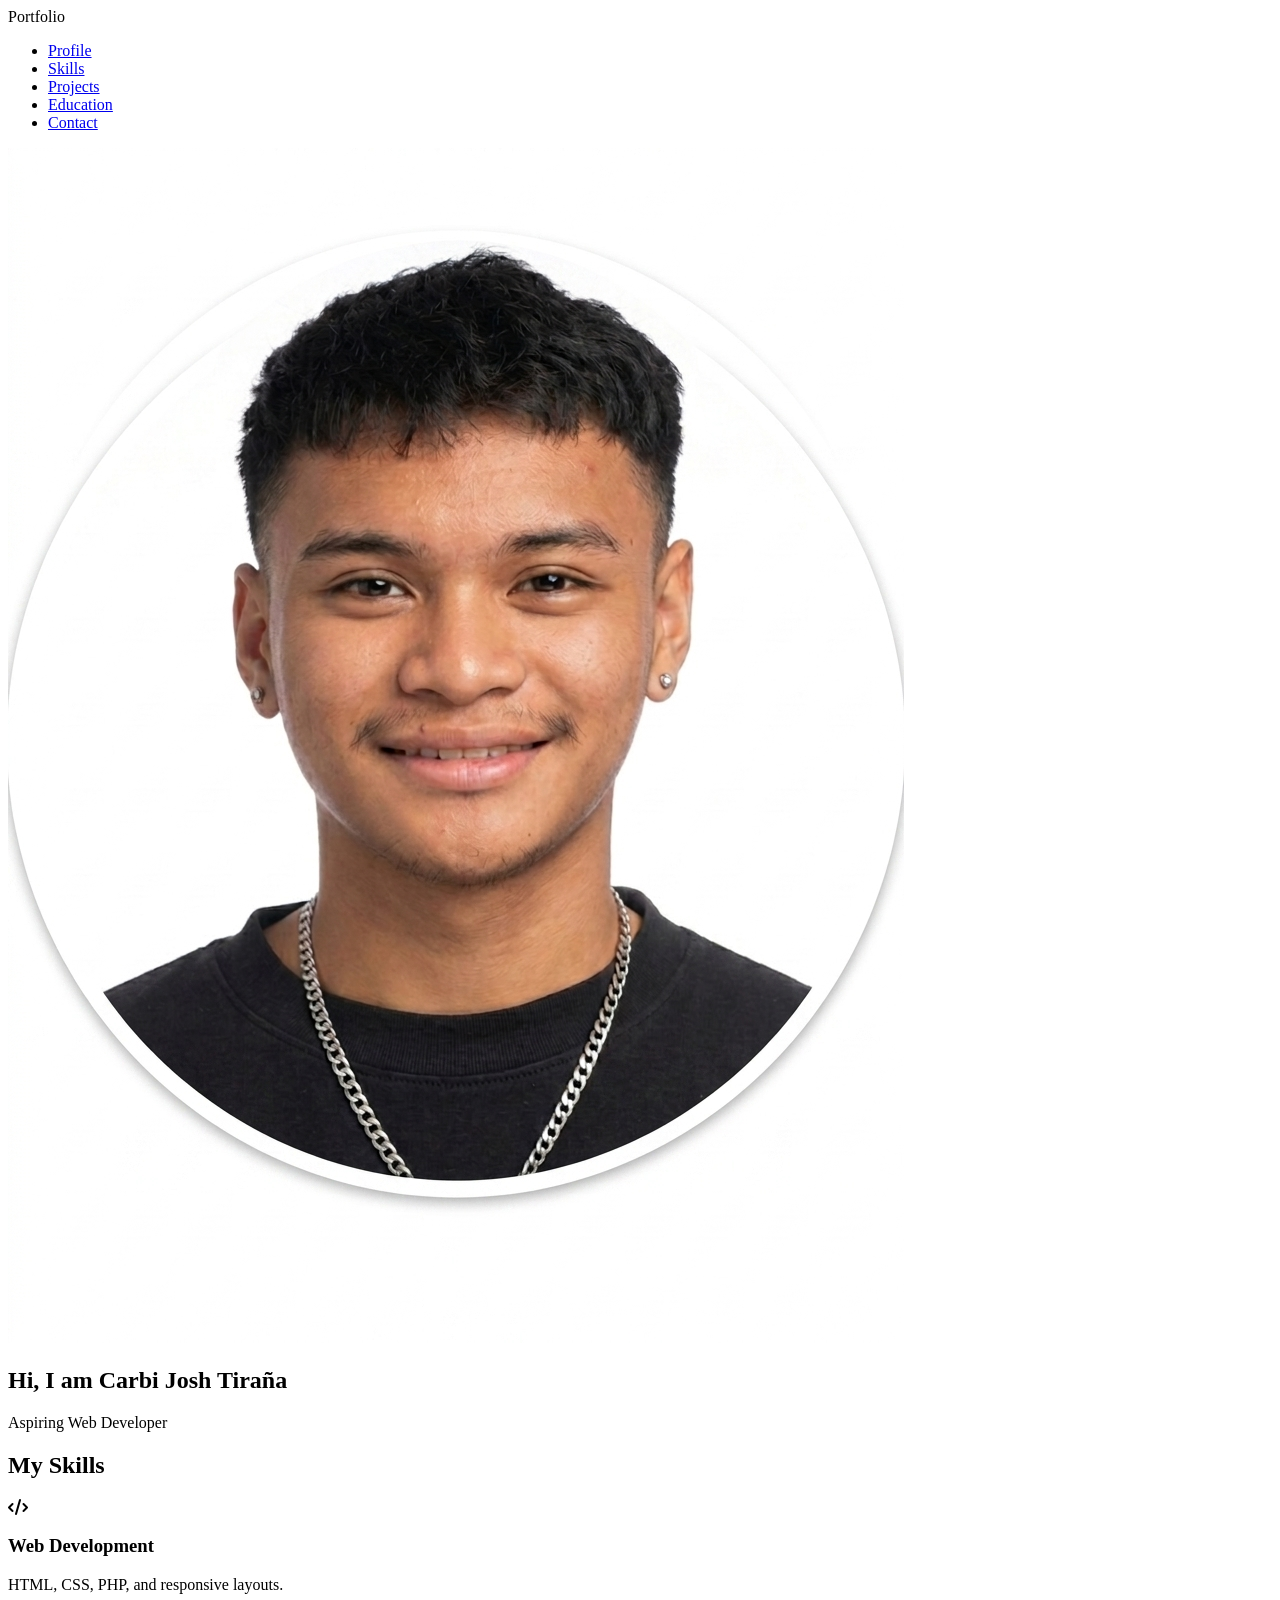
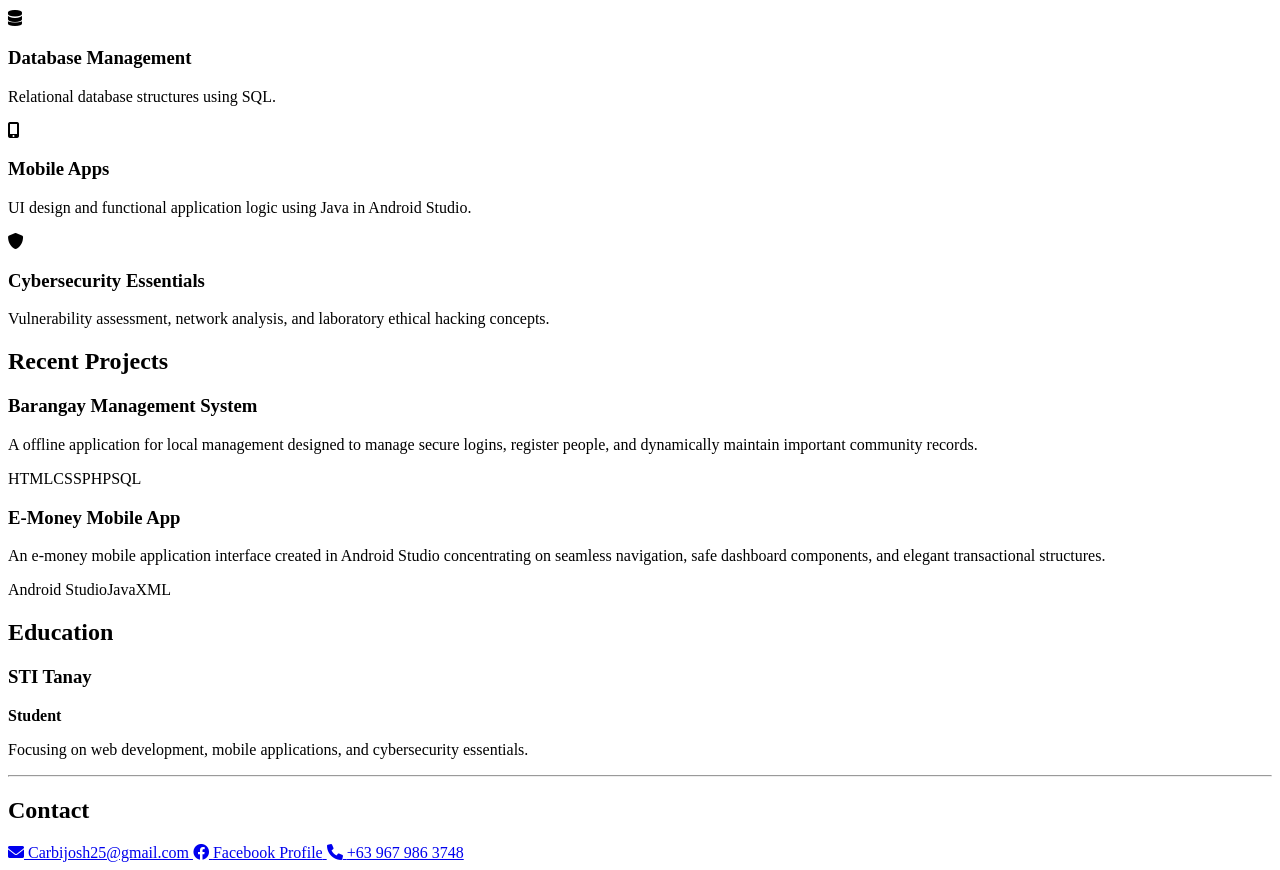
==== index.html @ a32e381d "Initial commit" ====
<!DOCTYPE html>
<html lang="en">
<head>
    <head>
    <link rel="stylesheet" href="https://cdnjs.cloudflare.com/ajax/libs/font-awesome/6.0.0/css/all.min.css">
    </head>
    <meta charset="UTF-8">
    <meta name="viewport" content="width=device-width, initial-scale=1.0">
    <title>My Portfolio</title>
    <link rel="stylesheet" href="style.css">
</head>
<body>

    <nav>
        <div class="logo">Portfolio</div>
        <ul>
            <li><a href="#profile" class="active">Profile</a></li>
            <li><a href="#skills">Skills</a></li>
            <li><a href="#projects">Projects</a></li>
            <li><a href="#education">Education</a></li>
            <li><a href="#contact">Contact</a></li>
        </ul>
    </nav>

    <section id="profile">
        <div class="profile-container">
            <img src="carbi.png" alt="Carbi Josh Tiraña" class="profile-pic">
            <div class="profile-text">
                <h1>Hi, I am Carbi Josh Tiraña</h1>
                <p>Aspiring Web Developer</p>
            </div>
        </div>
    </section>
<section id="skills">
    <h2>My Skills</h2>
    <div class="skills-container">
        <div class="skill-card">
            <i class="fas fa-code"></i>
            <h3>Web Development</h3>
            <p>HTML, CSS, PHP, and responsive layouts.</p>
        </div>
        
        <div class="skill-card">
            <i class="fas fa-database"></i>
            <h3>Database Management</h3>
            <p>Relational database structures using SQL.</p>
        </div>
        
        <div class="skill-card">
            <i class="fas fa-mobile-alt"></i>
            <h3>Mobile Apps</h3>
            <p>UI design and functional application logic using Java in Android Studio.</p>
        </div>
        
        <div class="skill-card">
            <i class="fas fa-shield-alt"></i>
            <h3>Cybersecurity Essentials</h3>
            <p>Vulnerability assessment, network analysis, and laboratory ethical hacking concepts.</p>
        </div>
    </div>
</section>
    
<section id="projects">
    <h2>Recent Projects</h2>
    <div class="project-container">
        <div class="card">
            <h3>Barangay Management System</h3>
            <p>A offline  application for local management designed to manage secure logins, register people, and dynamically maintain important community records.</p>
            <div class="tags">
                <span>HTML</span><span>CSS</span><span>PHP</span><span>SQL</span>
            </div>
        </div>
        <div class="card">
            <h3>E-Money Mobile App</h3>
            <p>An e-money mobile application interface created in Android Studio concentrating on seamless navigation, safe dashboard components, and elegant transactional structures.</p>
            <div class="tags">
                <span>Android Studio</span><span>Java</span><span>XML</span>
            </div>
        </div>
    </div>
</section>
</section>

   <section id="education">
    <h2>Education</h2>
    <div class="card">
        <h3>STI Tanay</h3> <p><strong>Student</strong></p>
         <p>Focusing on web development, mobile applications, and cybersecurity essentials.</p>
    </div>
</section>

<hr class="section-divider">

<section id="contact">
    <h2>Contact</h2>
    <div class="contact-container">
        <a href="mailto:Carbijosh25@gmail.com" class="contact-card">
            <i class="fas fa-envelope"></i>
            <span>Carbijosh25@gmail.com</span>
        </a>
        
        <a href="https://www.facebook.com/share/1EadQpsjYj/" target="_blank" class="contact-card">
            <i class="fab fa-facebook"></i>
            <span>Facebook Profile</span>
        </a>
        
        <a href="tel:+639679863748" class="contact-card">
            <i class="fas fa-phone"></i>
            <span>+63 967 986 3748</span>
        </a>
    </div>
</section>
</body>
</html>
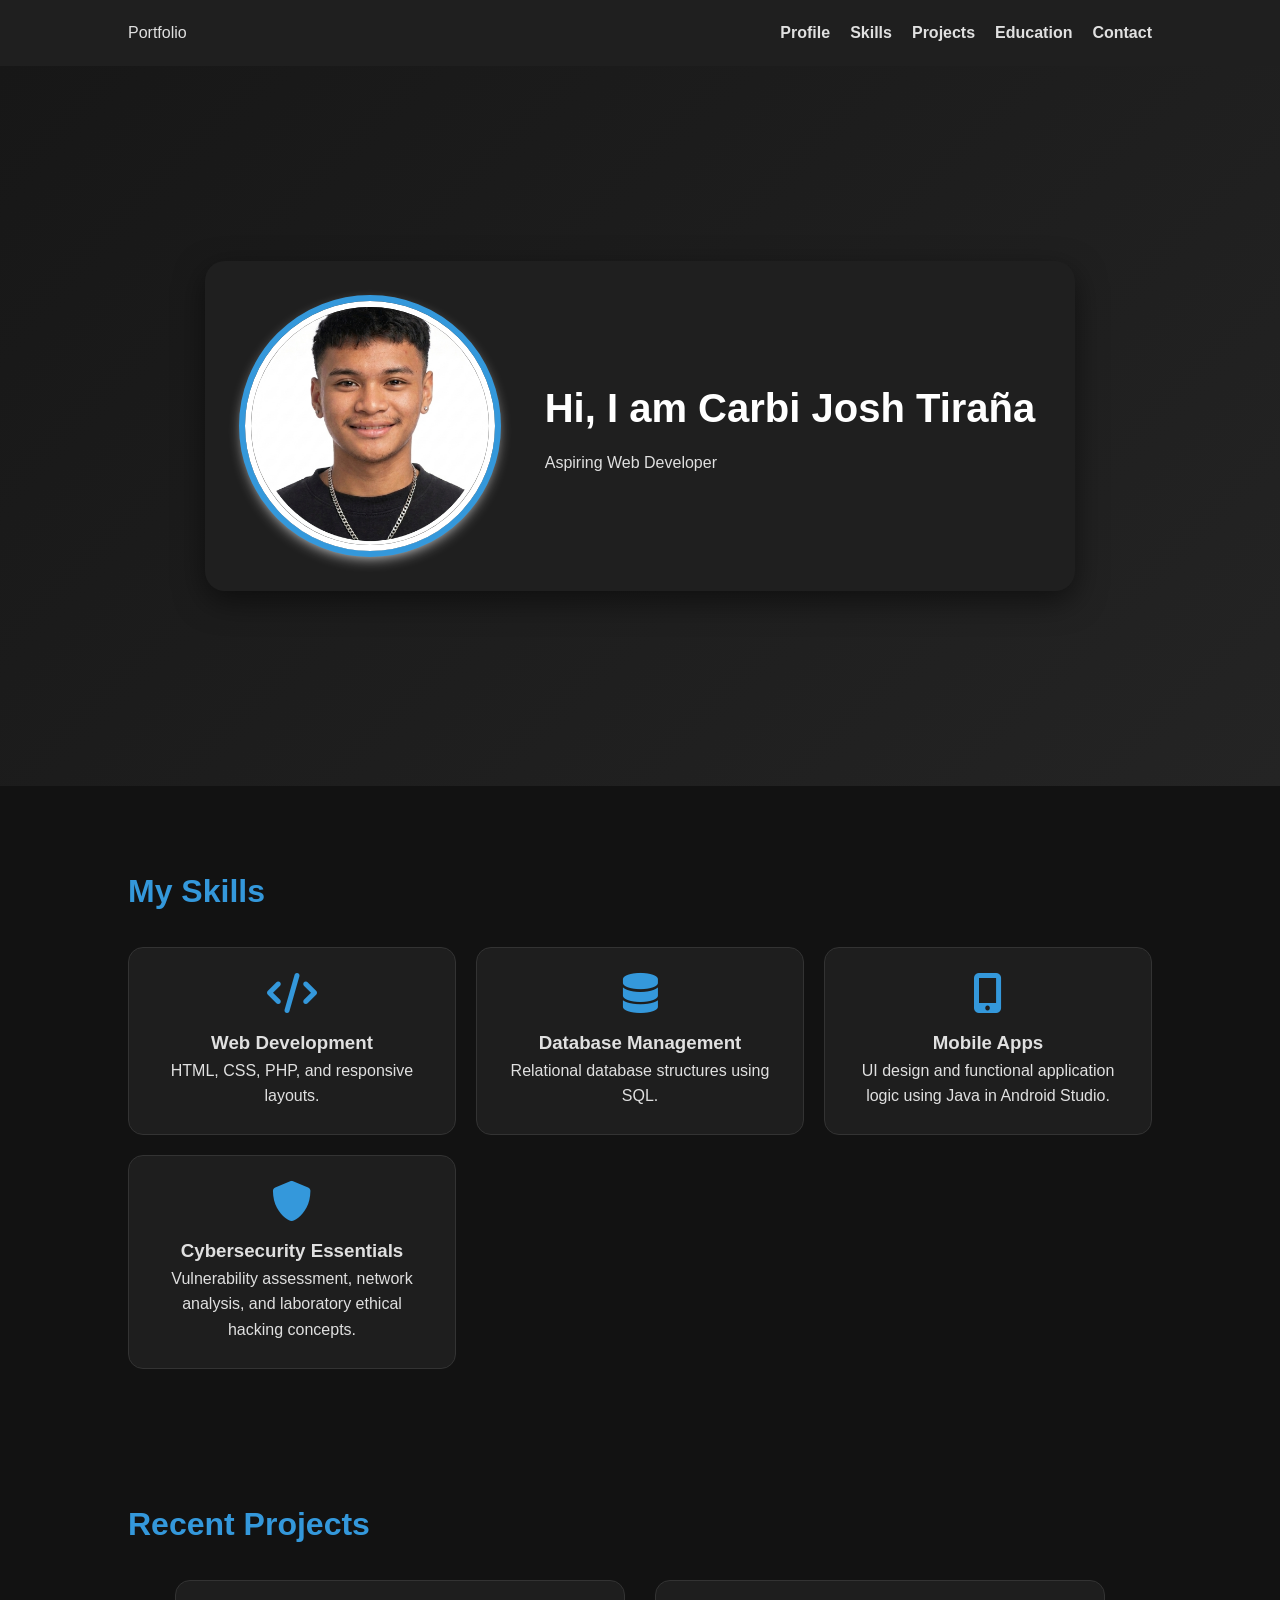
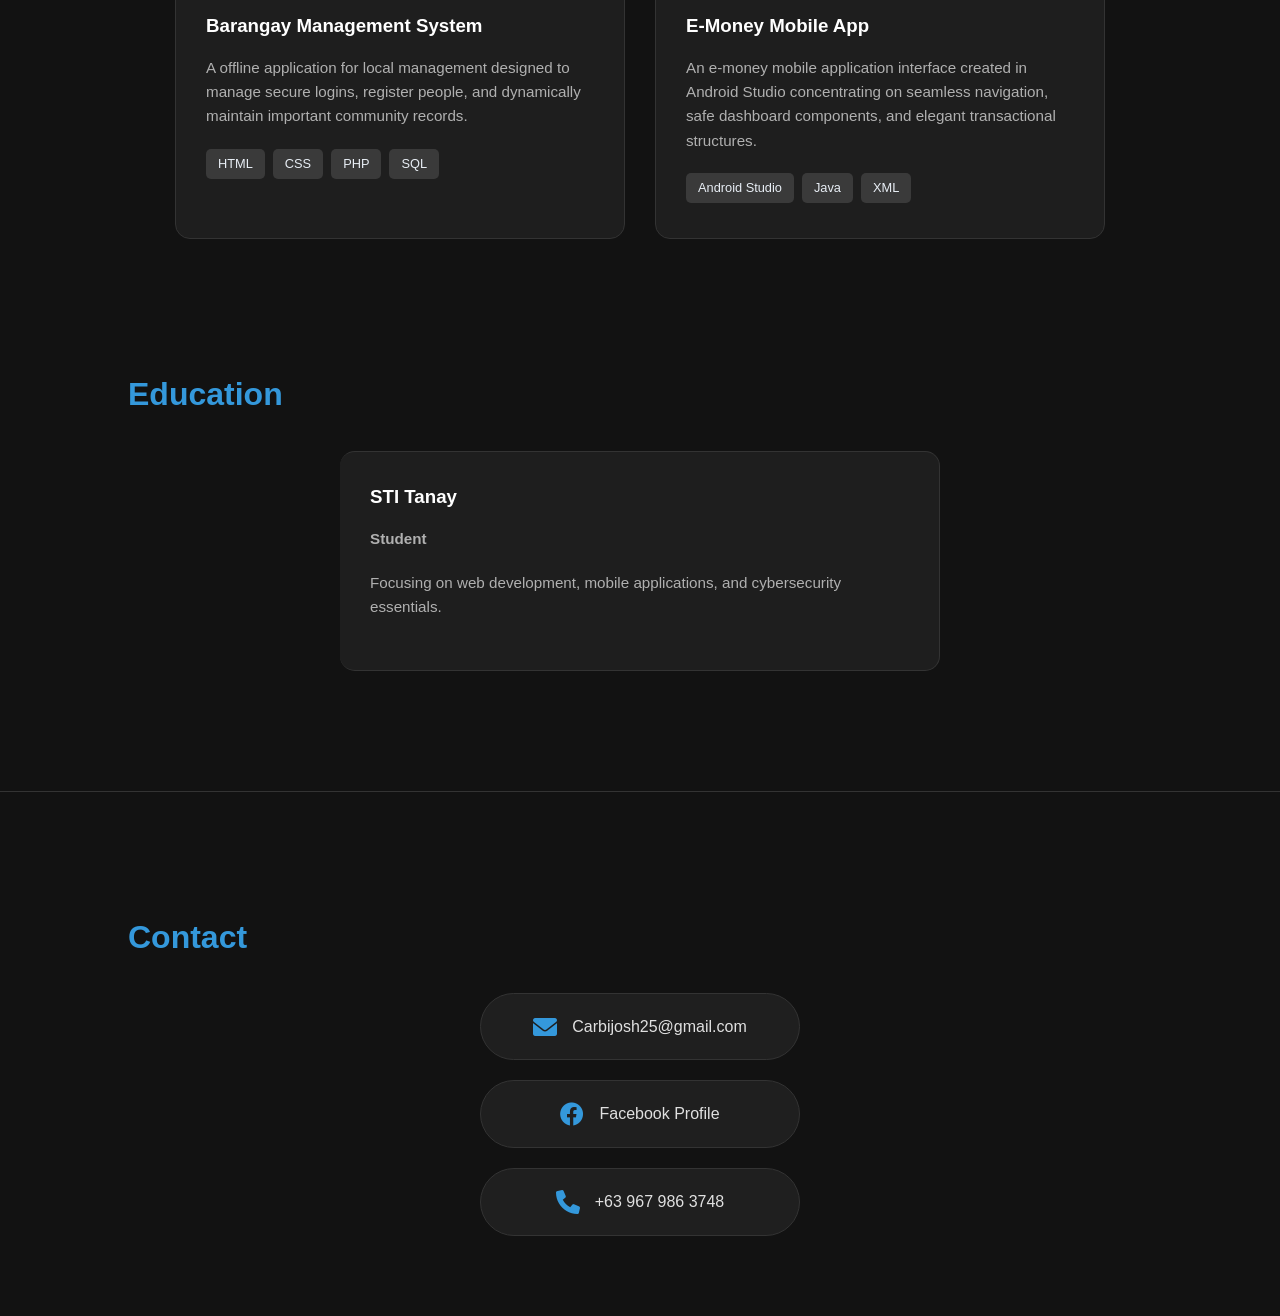
==== commit 9f4f1029: "Fix CSS Path" ====
--- a/index.html
+++ b/index.html
@@ -7,7 +7,7 @@
     <meta charset="UTF-8">
     <meta name="viewport" content="width=device-width, initial-scale=1.0">
     <title>My Portfolio</title>
-    <link rel="stylesheet" href="style.css">
+    <link rel="stylesheet" href="Style.css">
 </head>
 <body>
 
--- a/Style.css
+++ b/Style.css
@@ -0,0 +1,180 @@
+/* --- Global Styles --- */
+* { margin: 0; padding: 0; box-sizing: border-box; }
+html { scroll-behavior: smooth; }
+body { 
+    font-family: 'Segoe UI', sans-serif; 
+    line-height: 1.6; 
+    background-color: #121212; 
+    color: #e0e0e0; 
+}
+
+/* --- Navigation --- */
+nav { 
+    display: flex; 
+    justify-content: space-between; 
+    padding: 20px 10%; 
+    background: #1f1f1f; 
+    position: sticky; 
+    top: 0; 
+    z-index: 1000;
+}
+nav ul { display: flex; list-style: none; gap: 20px; }
+nav a { color: #e0e0e0; text-decoration: none; font-weight: bold; }
+
+/* --- Sections --- */
+section { 
+    padding: 80px 10%; 
+    min-height: auto; 
+    padding-bottom: 50px; 
+}
+h2 { color: #3498db; margin-bottom: 30px; font-size: 2rem; }
+
+/* --- Profile Section --- */
+#profile {
+    background: linear-gradient(135deg, #171717 0%, #242424 100%);
+    min-height: 80vh;
+    display: flex;
+    align-items: center;
+    justify-content: center;
+    padding: 50px;
+}
+.profile-container {
+    display: flex;
+    align-items: center;
+    gap: 50px;
+    padding: 40px;
+    background: #1f1f1f;
+    border-radius: 20px;
+    box-shadow: 0 10px 30px rgba(0,0,0,0.5);
+    transition: transform 0.4s ease;
+}
+.profile-container:hover { transform: translateY(-5px); }
+.profile-pic {
+    width: 250px;
+    height: 250px;
+    object-fit: cover;
+    border-radius: 50%;
+    border: 6px solid #ffffff; 
+    outline: 6px solid #3498db; 
+    box-shadow: 0 5px 15px rgb(255, 255, 255);
+    transition: 0.5s ease;
+}
+.profile-pic:hover {
+    transform: rotate(5deg) scale(1.05);
+    outline-color: #f3f5f6;
+}
+.profile-text h1 { font-size: 2.5rem; color: #ffffff; margin-bottom: 10px; }
+
+/* --- Skills Section --- */
+.skills-container {
+    display: grid;
+    grid-template-columns: repeat(auto-fit, minmax(250px, 1fr));
+    gap: 20px;
+    margin-top: 20px;
+}
+.skill-card {
+    background: #1e1e1e;
+    padding: 25px;
+    border-radius: 15px;
+    border: 1px solid #333;
+    transition: 0.3s ease;
+    text-align: center;
+}
+.skill-card:hover {
+    border-color: #3498db;
+    transform: translateY(-10px);
+    box-shadow: 0 10px 20px rgba(52, 152, 219, 0.2);
+}
+.skill-card i {
+    font-size: 2.5rem;
+    color: #3498db;
+    margin-bottom: 15px;
+    display: block;
+}
+
+/* --- Projects Section --- */
+.project-container {
+    display: flex;
+    justify-content: center;
+    gap: 30px;
+    flex-wrap: wrap;
+    margin-top: 30px;
+}
+.card { 
+    background: #1e1e1e; 
+    padding: 30px; 
+    border-radius: 15px; 
+    border: 1px solid #333; 
+    width: 450px;
+    transition: 0.3s; 
+}
+.card:hover { border-color: #3498db; transform: translateY(-5px); }
+.card h3 { color: #ffffff; margin-bottom: 15px; }
+.card p { color: #b0b0b0; margin-bottom: 20px; font-size: 0.95rem; }
+.tags span {
+    display: inline-block;
+    background: #3a3a3a;
+    color: #e8eef5;
+    padding: 5px 12px;
+    border-radius: 5px;
+    font-size: 0.8rem;
+    margin-right: 8px;
+    margin-bottom: 5px;
+}
+
+/* --- Education and Contact Sections --- */
+#education, #contact {
+    padding: 80px 10%;
+    width: 100%;
+    text-align: left;
+}
+
+/* Gray Line na sagad hanggang dulo */
+.section-divider {
+    border: 0;
+    border-top: 1px solid #333;
+    width: 100%;
+    margin: 40px 0; /* Ito ang nagbibigay ng space para hindi dumikit sa box */
+}
+
+/* Pag-center ng mga box */
+#education .card, 
+.contact-container {
+    width: 100%;
+    max-width: 600px;
+    margin: 0 auto; 
+    border-left: 0px; 
+}
+.contact-container {
+    display: flex;
+    flex-direction: column;
+    align-items: center;
+    gap: 20px;
+}
+.contact-card {
+    display: flex;
+    align-items: center;
+    gap: 15px;
+    background: #1f1f1f;
+    padding: 20px 40px;
+    border-radius: 50px;
+    text-decoration: none;
+    color: #e0e0e0;
+    border: 1px solid #333;
+    transition: 0.3s;
+    width: 320px;
+    justify-content: center;
+}
+.contact-card:hover {
+    border-color: #3498db;
+    transform: scale(1.05);
+    color: #ffffff;
+}
+.contact-card i { font-size: 1.5rem; color: #3498db; }
+
+/* --- Responsive --- */
+@media (max-width: 768px) {
+    nav ul { display: none; }
+    .profile-container { flex-direction: column; text-align: center; }
+    .card, .contact-card { width: 100%; }
+}
